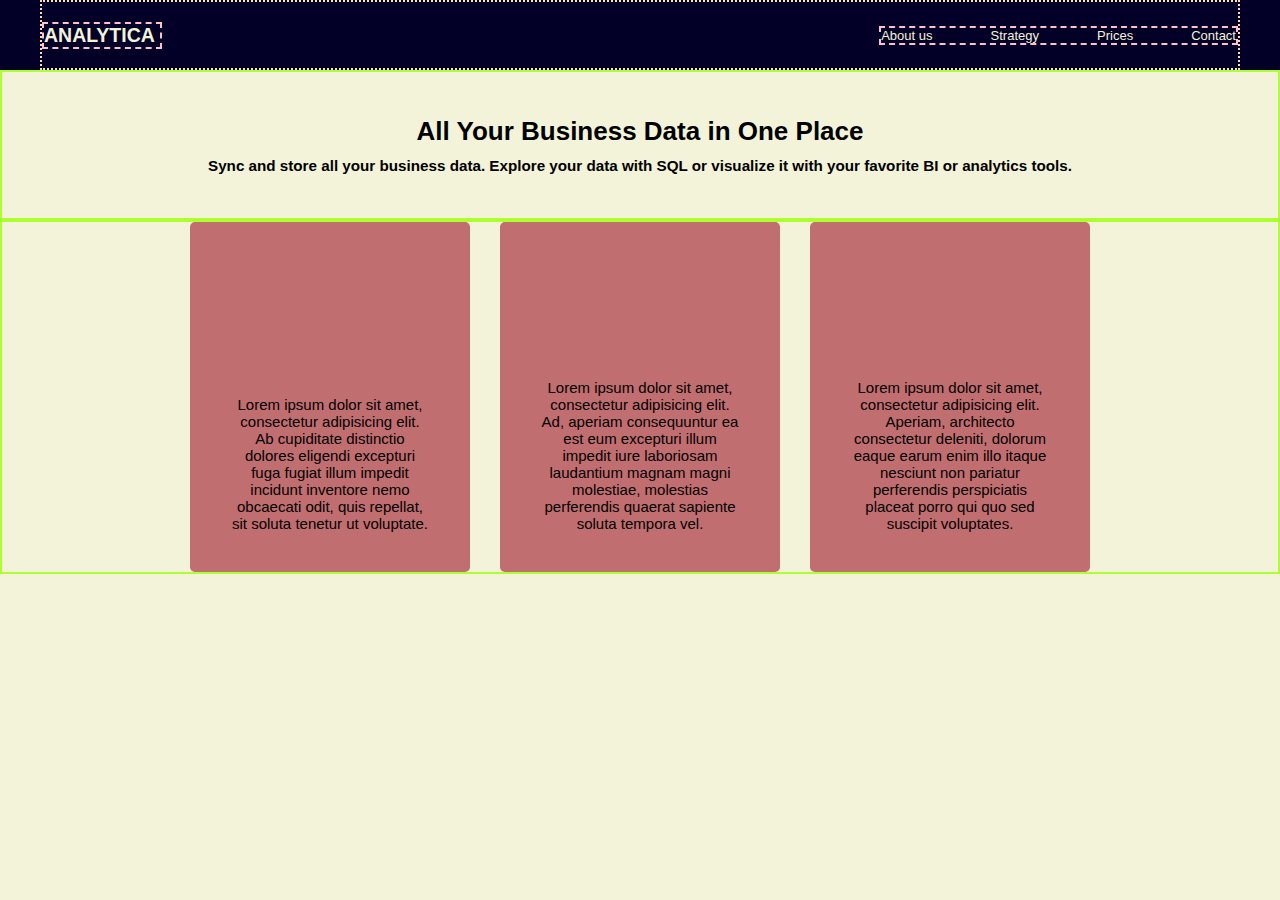
==== deel-3-webpagina/index.html @ 0bbacea4 "uitwerkingen deel 3" ====
<!DOCTYPE html>
<html lang="en">
<head>
    <meta charset="UTF-8">
    <meta name="viewport" content="width=device-width, initial-scale=1, minimum-scale=1"/>
    <link rel="stylesheet" href="styles/styles.css">
    <title>Flexbox opdracht 3</title>
</head>
<body>
    <header>
        <nav>
            <h2>Analytica</h2>
            <ul>
                <li>About us</li>
                <li>Strategy</li>
                <li>Prices</li>
                <li>Contact</li>
            </ul>

        </nav>
    </header>
    <div class="title-section">
        <h1>All Your Business Data in One Place</h1>
        <h3>Sync and store all your business data. Explore your data with SQL or visualize it with your favorite BI or
            analytics tools.</h3>
    </div>
    <div class="article-section">
        <article>
            <p>Lorem ipsum dolor sit amet, consectetur adipisicing elit. Ab cupiditate distinctio dolores eligendi
                excepturi fuga fugiat illum impedit incidunt inventore nemo obcaecati odit, quis repellat, sit soluta
                tenetur ut voluptate.</p>
        </article>
        <article>
            <p>Lorem ipsum dolor sit amet, consectetur adipisicing elit. Ad, aperiam consequuntur ea est eum excepturi
                illum impedit iure laboriosam laudantium magnam magni molestiae, molestias perferendis quaerat sapiente
                soluta tempora vel.</p>
        </article>
        <article>
            <p>Lorem ipsum dolor sit amet, consectetur adipisicing elit. Aperiam, architecto consectetur deleniti,
                dolorum eaque earum enim illo itaque nesciunt non pariatur perferendis perspiciatis placeat porro qui
                quo sed suscipit voluptates.</p>
        </article>
    </div>
</body>
</html>
---- deel-3-webpagina/styles/styles.css ----
/*Schrijf hier jouw css*/
/*/// kleuren:  spaceblue 151e3f,  terra dc9e82 , rood/oudroze  c16e70 , beige f2f3d9, oxford blue 030027*/

/*//// Globale instellingen ///*/
* {
    box-sizing: border-box;
    margin:0;
    padding: 0;
    font-family: 'Poppins', sans-serif;
}

body {
    background-color: #F2F3D9;
    min-height: 100vh;
    display: flex;
    flex-direction: column;
    font-size: 13px;
}

.title-section {
    border: 2px solid greenyellow;
    flex-basis: 150px;
    display: flex;
    flex-direction: column;
    justify-content: center;
    text-align: center;
    gap: 10px;
}

.article-section {
    border: 2px solid greenyellow;
    flex-basis: auto;
    display: flex;
    flex-direction: row;
    justify-content: center;
    /*flex-basis: 800px;*/
    align-items: center;
    gap: 30px;

}

article {
     background-color: #c16e70;
     border-radius: 5px;
     text-align: center;
     height: 350px;
     max-width: 280px;
     display: flex;
     flex-direction: row;
     /*justify-content: center;*/
     align-items: flex-end;
     flex-shrink: 1;
     font-size: 15px;
     padding: 40px;
 }

header {
    background-color: #030027;
    color: #F2F3D9;
}

h2 {
    border: 2px dashed pink;
    text-transform: uppercase;
    flex-basis: 10%;
    flex-grow: 0;
    flex-shrink: 0;
}

nav {
    border: 2px dotted navajowhite;
    height: 70px;
    display: flex;
    flex-direction: row;
    justify-content: space-between;
    align-items: center;
    margin: 0 40px;
}

ul {
    border: 2px dashed pink;
    list-style: none;
    flex-basis: 30%;
    display: flex;
    flex-direction: row;
    justify-content: space-between;
    flex-grow: 0;
    flex-shrink: 0;
}
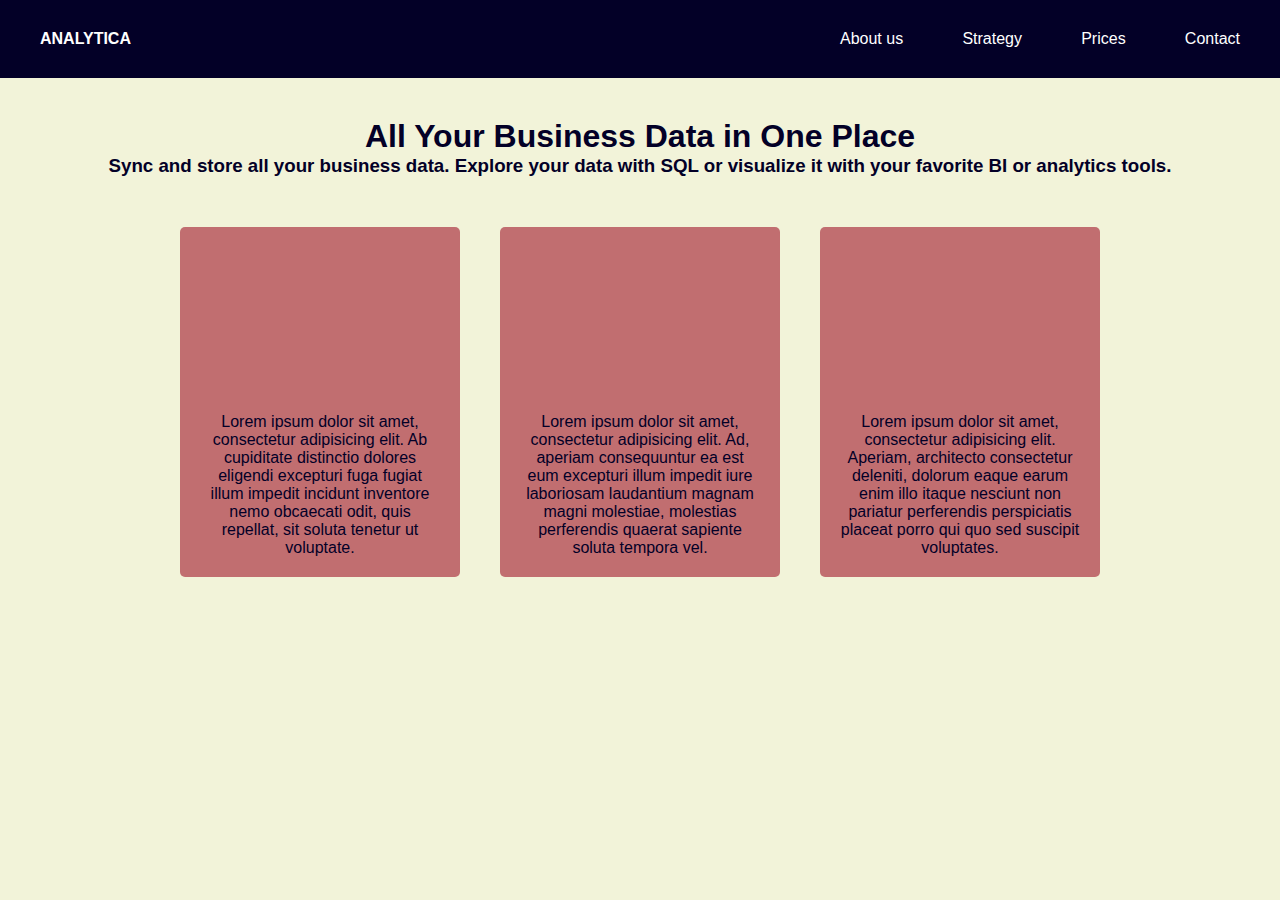
==== commit c8c365c0: "vebeteringen opdracht deel 3 toegepast" ====
--- a/deel-3-webpagina/index.html
+++ b/deel-3-webpagina/index.html
@@ -9,37 +9,37 @@
 <body>
     <header>
         <nav>
-            <h2>Analytica</h2>
+            <p class="company-brand-name">Analytica</p>
             <ul>
                 <li>About us</li>
                 <li>Strategy</li>
                 <li>Prices</li>
                 <li>Contact</li>
             </ul>
-
         </nav>
     </header>
-    <div class="title-section">
+    <section class="about-us-section">
         <h1>All Your Business Data in One Place</h1>
         <h3>Sync and store all your business data. Explore your data with SQL or visualize it with your favorite BI or
             analytics tools.</h3>
-    </div>
-    <div class="article-section">
-        <article>
-            <p>Lorem ipsum dolor sit amet, consectetur adipisicing elit. Ab cupiditate distinctio dolores eligendi
-                excepturi fuga fugiat illum impedit incidunt inventore nemo obcaecati odit, quis repellat, sit soluta
-                tenetur ut voluptate.</p>
-        </article>
-        <article>
-            <p>Lorem ipsum dolor sit amet, consectetur adipisicing elit. Ad, aperiam consequuntur ea est eum excepturi
-                illum impedit iure laboriosam laudantium magnam magni molestiae, molestias perferendis quaerat sapiente
-                soluta tempora vel.</p>
-        </article>
-        <article>
-            <p>Lorem ipsum dolor sit amet, consectetur adipisicing elit. Aperiam, architecto consectetur deleniti,
-                dolorum eaque earum enim illo itaque nesciunt non pariatur perferendis perspiciatis placeat porro qui
-                quo sed suscipit voluptates.</p>
-        </article>
-    </div>
+
+        <div class="article-section">
+            <article>
+                <p>Lorem ipsum dolor sit amet, consectetur adipisicing elit. Ab cupiditate distinctio dolores eligendi
+                    excepturi fuga fugiat illum impedit incidunt inventore nemo obcaecati odit, quis repellat, sit soluta
+                    tenetur ut voluptate.</p>
+            </article>
+            <article>
+                <p>Lorem ipsum dolor sit amet, consectetur adipisicing elit. Ad, aperiam consequuntur ea est eum excepturi
+                    illum impedit iure laboriosam laudantium magnam magni molestiae, molestias perferendis quaerat sapiente
+                    soluta tempora vel.</p>
+            </article>
+            <article>
+                <p>Lorem ipsum dolor sit amet, consectetur adipisicing elit. Aperiam, architecto consectetur deleniti,
+                    dolorum eaque earum enim illo itaque nesciunt non pariatur perferendis perspiciatis placeat porro qui
+                    quo sed suscipit voluptates.</p>
+            </article>
+        </div>
+    </section>
 </body>
 </html>--- a/deel-3-webpagina/styles/styles.css
+++ b/deel-3-webpagina/styles/styles.css
@@ -1,89 +1,83 @@
 /*Schrijf hier jouw css*/
-/*/// kleuren:  spaceblue 151e3f,  terra dc9e82 , rood/oudroze  c16e70 , beige f2f3d9, oxford blue 030027*/
 
-/*//// Globale instellingen ///*/
+/* CSS reset */
 * {
     box-sizing: border-box;
     margin:0;
     padding: 0;
-    font-family: 'Poppins', sans-serif;
 }
 
 body {
     background-color: #F2F3D9;
-    min-height: 100vh;
-    display: flex;
-    flex-direction: column;
-    font-size: 13px;
+    /*min-height: 100vh;*/
+    font-family: 'Poppins', sans-serif;
+    color: #030027;
+    /* hier al de text-align gebruiken zodat van toepassing is op de hele body*/
+    text-align: center;
 }
 
-.title-section {
-    border: 2px solid greenyellow;
-    flex-basis: 150px;
-    display: flex;
-    flex-direction: column;
-    justify-content: center;
-    text-align: center;
-    gap: 10px;
+.about-us-section {
+    /*border: 2px solid greenyellow;*/
+    padding: 40px;
 }
 
 .article-section {
-    border: 2px solid greenyellow;
-    flex-basis: auto;
+    /*border: 2px solid greenyellow;*/
     display: flex;
     flex-direction: row;
     justify-content: center;
-    /*flex-basis: 800px;*/
-    align-items: center;
-    gap: 30px;
-
+    margin: 30px 0;
 }
 
 article {
-     background-color: #c16e70;
-     border-radius: 5px;
-     text-align: center;
-     height: 350px;
-     max-width: 280px;
-     display: flex;
-     flex-direction: row;
-     /*justify-content: center;*/
-     align-items: flex-end;
-     flex-shrink: 1;
-     font-size: 15px;
-     padding: 40px;
+    background-color: #c16e70;
+    border-radius: 5px;
+    padding: 20px;
+    margin: 20px;
+    /* als je hier min-height zou gebruiken ipv height zoud de tekst niet buiten de het gekleurde vlak vallen;
+    maar dat was niet de opdracht */
+    height: 350px;
+    /* in plaats van max-width, hier flex-basis gebruiken*/
+    /*max-width: 280px;*/
+    flex-basis: 280px;
+    display: flex;
+    flex-direction: row;
+    align-items: flex-end;
+    /* dit had ook gekund: */
+    /*flex-direction: column;*/
+    /*justify-content: flex-end;*/
+    flex-shrink: 1;
+    flex-grow: 0;
  }
 
-header {
-    background-color: #030027;
-    color: #F2F3D9;
-}
 
-h2 {
-    border: 2px dashed pink;
+.company-brand-name {
+    /*border: 2px dashed pink;*/
     text-transform: uppercase;
-    flex-basis: 10%;
-    flex-grow: 0;
-    flex-shrink: 0;
+    font-weight: bold;
 }
 
 nav {
-    border: 2px dotted navajowhite;
-    height: 70px;
+    /*border: 2px dotted navajowhite;*/
+    background-color: #030027;
+    /*color: #F2F3D9;*/
+    color: #FFFFFF;
     display: flex;
     flex-direction: row;
     justify-content: space-between;
-    align-items: center;
-    margin: 0 40px;
+    padding: 30px 40px;
 }
 
 ul {
-    border: 2px dashed pink;
+    /*border: 2px dashed pink;*/
     list-style: none;
-    flex-basis: 30%;
+    /*Wanneer we geen basis-breedte meegeven, hebben de items ook geen ruimte om zich evenredig te verdelen!*/
+    flex-basis: 400px;
     display: flex;
     flex-direction: row;
     justify-content: space-between;
+    /* alle items groeien NIET mee in verhouding tot de overgebleven ruimte */
     flex-grow: 0;
-    flex-shrink: 0;
+    /* alle items worden evenredig kleiner dan de basis wanneer er geen ruimte is */
+    flex-shrink: 1;
 }
